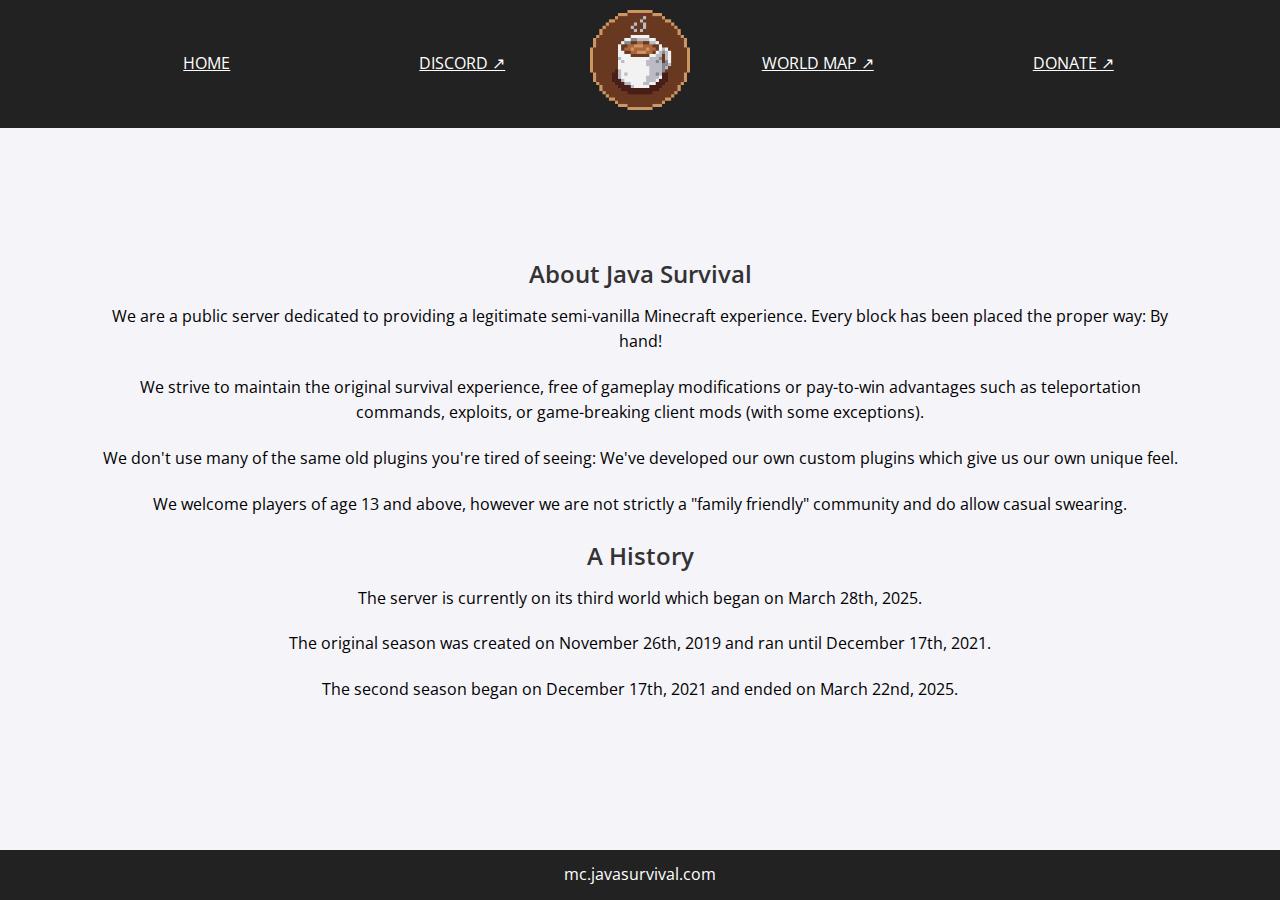
==== about/index.html @ 8af448c3 "Reformat 404.html (it looks pretty now) Add home rerouting move some files around to better fit conf" ====
<!DOCTYPE html>
<html lang="en">

<head>
    <meta charset="UTF-8">
    <meta name="viewport" content="width=device-width, initial-scale=1.0 url=about/">
    <title>Java Survival: About</title>
    <link rel="icon" type="image/x-icon" href="/img/j2/favicon.ico">
    <link href="https://fonts.googleapis.com/css2?family=Open+Sans:wght@400;600&display=swap" rel="stylesheet">
    <link rel="stylesheet" href="/css/style.css">
</head>

<body>

<header>
    <div class="container">
        <nav class="left-nav">
            <ul>
                <li><a href="/home">Home</a></li>
                <li><a href="https://discord.gg/bthyXut3KB" target="_blank">Discord &#8599;</a></li>
            </ul>
        </nav>
        <div class="logo" id="logo">
            <img src="/img/j2/jsicon.jpg" alt="Logo">
        </div>

        <nav class="right-nav">
            <ul>
                <li><a href="https://map.javasurvival.com" target="_blank">World Map &#8599;</a> <i
                        class="fas fa-external-link"></i></li>
                <li><a href="https://www.paypal.com/donate/?hosted_button_id=42HLPCHHT4DRW" target="_blank">Donate
                    &#8599;</a>
                </li>
            </ul>
        </nav>
    </div>
</header>

<main>
    <div class="container">
        <h2>About Java Survival</h2>

        <p>We are a public server dedicated to providing a legitimate semi-vanilla Minecraft experience. Every block has
            been placed the proper way: By hand!</p>
        <p>We strive to maintain the original survival experience, free of gameplay modifications or pay-to-win
            advantages such as teleportation commands, exploits, or game-breaking client mods (with some
            exceptions).</p>
        <p>We don't use many of the same old plugins you're tired of seeing: We've developed our own custom plugins
            which give us our own unique feel.</p>
        <p>We welcome players of age 13 and above, however we are not strictly a "family friendly" community and do
            allow casual swearing.</p>
        <!--        <img id="staff-logo" src="/img/j2/jsicon.jpg" alt="JavaSurvival Logo">-->

        <h2>A History</h2>
        <p>The server is currently on its third world which began on March 28th, 2025.</p>
        <p>The original season was created on November 26th, 2019 and ran until December 17th, 2021.</p>
        <p>The second season began on December 17th, 2021 and ended on March 22nd, 2025.</p>
    </div>
</main>

<footer>
    <div class="container">
        <p>mc.javasurvival.com</p>
    </div>
</footer>

<script src="/js/scripts.js"></script>

</body>
</html>
---- css/style.css ----
/* Reset some default styles */
body {
    font-family: 'Open Sans', sans-serif;
    line-height: 1.6;
    display: flex;
    flex-direction: column;
    min-height: 100vh;
    background-color: #222;
    overflow-x: hidden;
    box-sizing: border-box;
}

/* Ensure all elements use border-box sizing */
*, *::before, *::after {
    box-sizing: inherit;
}

body, h1, h2, p, ul, li {
    margin: 0;
    padding: 0;
    list-style: none;
    text-decoration: none;
    font-family: 'Open Sans', sans-serif;
}

/* Container for fixed-width centered content */
.container {
    width: 90%;
    max-width: 1200px;
    margin: auto;
    padding: 0 15px;
}

/* Header styling */
header {
    background: #222;
    color: #fff;
    padding: 10px 0;
}

header .container {
    display: flex;
    justify-content: space-between;
    align-items: center;
}

header nav {
    flex: 1;
}

header ul {
    display: flex;
    justify-content: space-between;
    align-items: center;
    width: 100%;
}

header ul li {
    flex: 1;
    text-align: center;
}

header ul li a {
    color: #fff;
    text-transform: uppercase;
    font-size: 16px;
    transition: color 0.3s;
}

header ul li a:hover {
    color: #ffa500;
}

header .logo {
    flex: 0 0 auto;
    text-align: center;
}

header .logo img {
    height: 100px;
    width: auto;
    border-radius: 5px;
}

main {
    flex: 1;
    display: flex;
    flex-direction: column;
    justify-content: center;
    align-items: center;
    text-align: center;
    background: #f4f4f9;
    padding: 20px;
}

main h2 {
    margin-bottom: 10px;
    font-weight: 600;
    color: #333;
    text-align: center;
}

main p {
    margin-bottom: 20px;
    text-align: center;
    margin-left: auto;
    margin-right: auto;
}

/* Adjustments for different screen sizes */
@media (max-width: 768px) {
    main {
        padding: 15px;
    }
}

@media (max-width: 480px) {
    main {
        padding: 10px;
    }
}


#staff-logo {
    margin-top: 20px;
    height: 80px;
    width: auto;
    border-radius: 5px;
}

/* Footer styling */
footer {
    background: #222;
    color: #fff;
    text-align: center;
    padding: 10px 0;
    margin-top: auto;
    display: flex;
    justify-content: center;
    align-items: center;
    height: 50px;
}

/* Responsive styles */
@media (max-width: 768px) {
    header .container {
        flex-direction: column;
        align-items: center;
    }

    header ul {
        flex-direction: column;
        align-items: center;
    }

    header ul li {
        margin: 10px 0;
        flex: none;
        width: auto;
    }

    header .logo img {
        height: 80px;
    }
}

@media (max-width: 480px) {
    .container {
        width: 100%;
        padding: 0 5px;
    }
}

.slideshow-container {
    position: relative;
    width: 100%;
    max-width: 100%;
    margin: 0 auto;
    overflow: hidden;
}

.slide {
    display: none;
}

.slide-img {
    width: 100%;
    height: 100%;
    object-fit: cover; /* Ensures image fits in the container */
}

.slide-content {
    position: relative;
}

.submitted-by {
    position: absolute;
    bottom: 10px;
    left: 10px;
    color: #fff;
    background-color: rgba(0, 0, 0, 0.5);
    padding: 5px 10px;
    font-size: 14px;
}

/* Navigation arrows */
.prev, .next {
    cursor: pointer;
    position: absolute;
    top: 50%;
    transform: translateY(-50%);
    width: auto;
    padding: 16px;
    color: white;
    font-weight: bold;
    font-size: 30px;
    transition: 0.6s ease;
    z-index: 2;
}

.prev {
    left: 0;
}

.next {
    right: 0;
}

.prev:hover, .next:hover {
    background-color: rgba(0, 0, 0, 0.8);
}

/* Heart animation */
@keyframes heart-pulse {
    0% {
        transform: scale(1);
        opacity: 1;
    }
    50% {
        transform: scale(1.3);
        opacity: 0.8;
    }
    100% {
        transform: scale(1);
        opacity: 0;
    }
}

.heart {
    position: fixed;
    z-index: 1000;
    font-size: 48px;
    color: #fd84fc;
    animation: heart-pulse 2s ease-out;
}
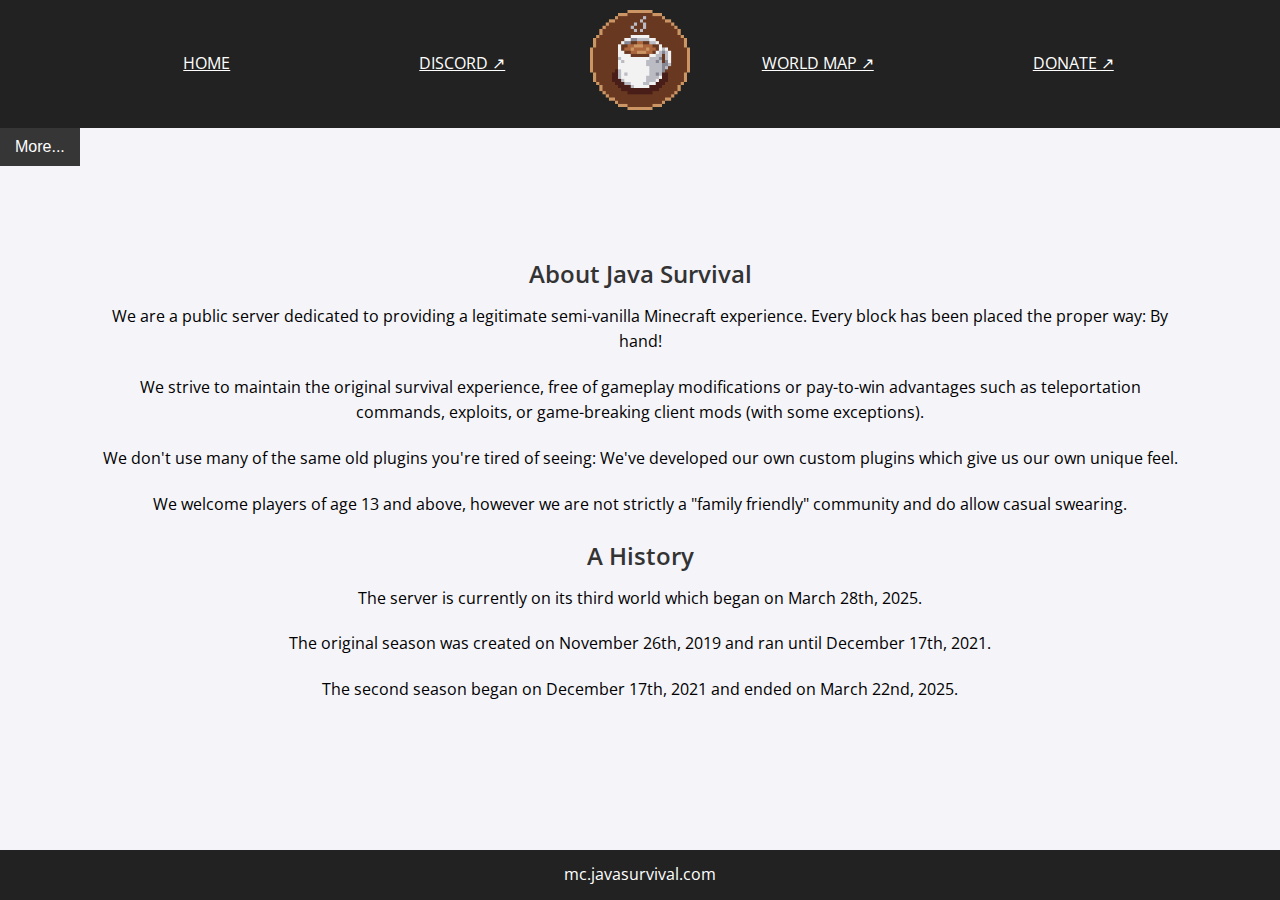
==== commit 5efd0120: "Reformat CSS (Again x4!) Add a dropdown menu for extra links (all links go from header to here on mo" ====
--- a/about/index.html
+++ b/about/index.html
@@ -34,6 +34,20 @@
             </ul>
         </nav>
     </div>
+
+    <div class="dropdown">
+        <button class="dropbtn">More...</button>
+        <div class="dropdown-content">
+            <div class="left-right-nav">
+                <a href="/home">Home</a>
+                <a href="https://discord.gg/bthyXut3KB" target="_blank">Discord &#8599;</a>
+                <a href="https://map.javasurvival.com" target="_blank">World Map &#8599;</a>
+                <a href="https://www.paypal.com/donate/?hosted_button_id=42HLPCHHT4DRW" target="_blank">Donate
+                    &#8599;</a>
+            </div>
+            <a href="https://forums.javasurvival.com/" target="_blank">Forums &#8599;</a>
+        </div>
+    </div>
 </header>
 
 <main>
--- a/css/style.css
+++ b/css/style.css
@@ -7,6 +7,8 @@
     min-height: 100vh;
     background-color: #222;
     overflow-x: hidden;
+    margin: 0;
+    padding: 0;
     box-sizing: border-box;
 }
 
@@ -15,12 +17,12 @@
     box-sizing: inherit;
 }
 
+/* Universal reset for common elements */
 body, h1, h2, p, ul, li {
     margin: 0;
     padding: 0;
     list-style: none;
     text-decoration: none;
-    font-family: 'Open Sans', sans-serif;
 }
 
 /* Container for fixed-width centered content */
@@ -36,6 +38,8 @@
     background: #222;
     color: #fff;
     padding: 10px 0;
+    position: relative;
+    z-index: 1000;
 }
 
 header .container {
@@ -48,6 +52,7 @@
     flex: 1;
 }
 
+/* Header menu items */
 header ul {
     display: flex;
     justify-content: space-between;
@@ -82,6 +87,7 @@
     border-radius: 5px;
 }
 
+/* Main content styling */
 main {
     flex: 1;
     display: flex;
@@ -97,30 +103,121 @@
     margin-bottom: 10px;
     font-weight: 600;
     color: #333;
-    text-align: center;
 }
 
 main p {
-    margin-bottom: 20px;
-    text-align: center;
-    margin-left: auto;
-    margin-right: auto;
-}
-
-/* Adjustments for different screen sizes */
+    margin: 0 auto 20px;
+    text-align: center;
+}
+
+/* Dropdown container */
+.dropdown {
+    position: absolute;
+    top: 100%;
+    left: 0;
+    z-index: 1000;
+}
+
+/* Dropdown button */
+.dropbtn {
+    background-color: #222;
+    color: white;
+    opacity: 90%;
+    padding: 10px 15px;
+    border: none;
+    cursor: pointer;
+    font-size: 16px;
+    transition: 0.3s;
+}
+
+.dropbtn:hover {
+    opacity: 100%;
+}
+
+/* Dropdown content */
+.dropdown-content {
+    display: none;
+    position: absolute;
+    top: 0;
+    left: 100%;
+    background-color: #222;
+    min-width: 160px;
+    box-shadow: 0px 8px 16px rgba(0, 0, 0, 0.2);
+    z-index: 999;
+    transition: 0.3s;
+}
+
+/* Dropdown links */
+.dropdown-content a {
+    color: white;
+    padding: 10px 15px;
+    text-decoration: none;
+    display: block;
+    text-align: center;
+    font-size: 16px;
+    transition: 0.3s;
+}
+
+/* Hover effect for links */
+.dropdown-content a:hover {
+    background-color: #ffa500;
+    transition: 0.3s;
+}
+
+.dropdown:hover .dropdown-content {
+    display: block;
+}
+
+.dropdown:hover .dropbtn {
+    opacity: 100%;
+}
+
+/* Adjustments for bigger screen sizes */
+@media (min-width: 769px) {
+    .left-right-nav {
+        display: none;
+    }
+}
+
+/* Adjustments for smaller screen sizes */
 @media (max-width: 768px) {
     main {
-        padding: 15px;
-    }
-}
-
-@media (max-width: 480px) {
-    main {
         padding: 10px;
     }
-}
-
-
+
+    .container {
+        width: 100%;
+        padding: 0 5px;
+    }
+
+    header .container {
+        flex-direction: column;
+        align-items: center;
+    }
+
+    header ul {
+        flex-direction: column;
+        align-items: center;
+    }
+
+    header ul li {
+        margin: 10px 0;
+        flex: none;
+        width: auto;
+    }
+
+    header .logo img {
+        height: 80px;
+    }
+
+    /* Hide left and right navigation on smaller screens */
+    .left-nav, .right-nav {
+        display: none;
+    }
+}
+
+
+/* Staff logo styling */
 #staff-logo {
     margin-top: 20px;
     height: 80px;
@@ -141,36 +238,7 @@
     height: 50px;
 }
 
-/* Responsive styles */
-@media (max-width: 768px) {
-    header .container {
-        flex-direction: column;
-        align-items: center;
-    }
-
-    header ul {
-        flex-direction: column;
-        align-items: center;
-    }
-
-    header ul li {
-        margin: 10px 0;
-        flex: none;
-        width: auto;
-    }
-
-    header .logo img {
-        height: 80px;
-    }
-}
-
-@media (max-width: 480px) {
-    .container {
-        width: 100%;
-        padding: 0 5px;
-    }
-}
-
+/* Slideshow container */
 .slideshow-container {
     position: relative;
     width: 100%;
@@ -186,7 +254,7 @@
 .slide-img {
     width: 100%;
     height: 100%;
-    object-fit: cover; /* Ensures image fits in the container */
+    object-fit: cover;
 }
 
 .slide-content {
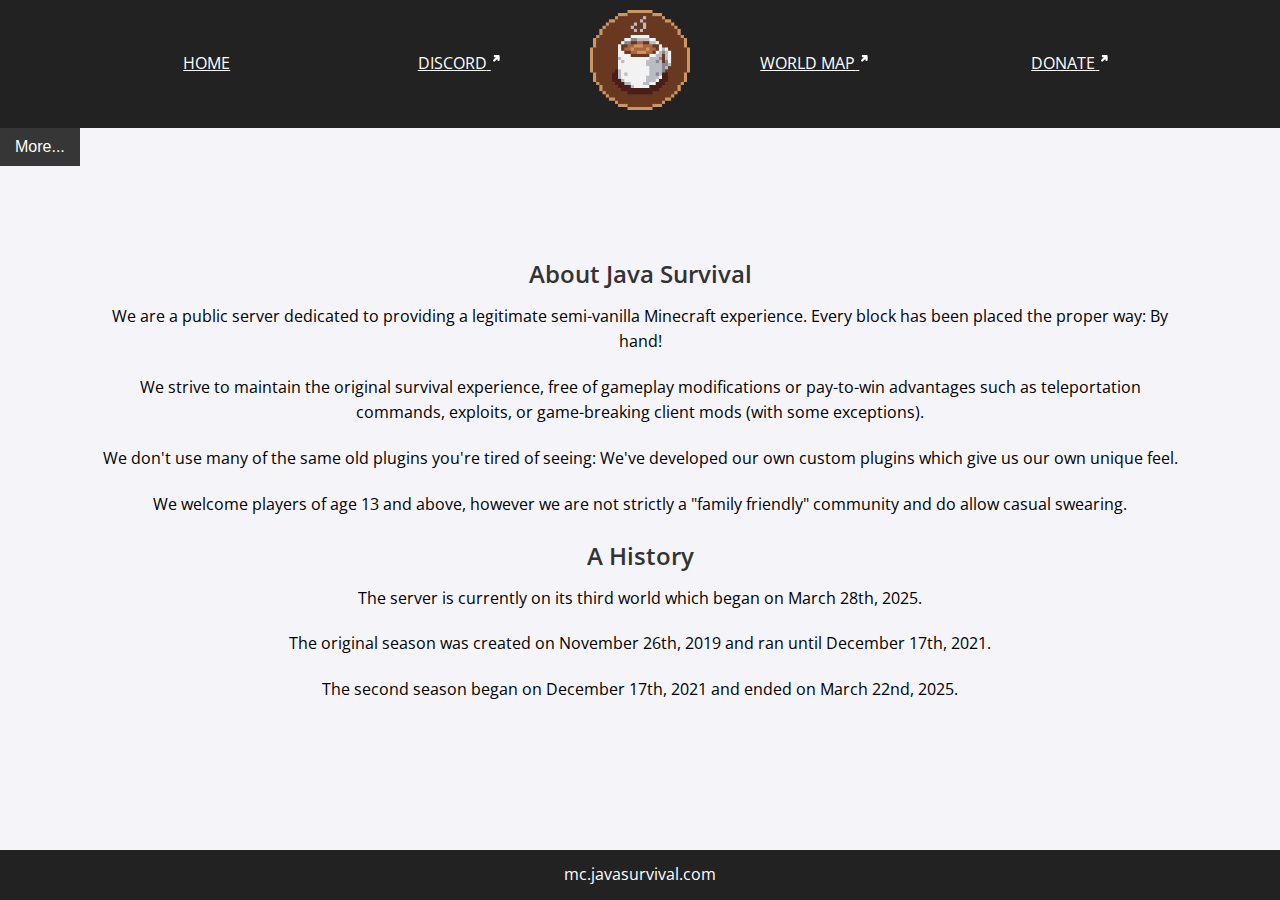
==== commit 1af81d8d: "Use SVG for new tab arrows. SVG's I added include newTabArrow and downloadArrow (for future use!)" ====
--- a/about/index.html
+++ b/about/index.html
@@ -11,13 +11,13 @@
 </head>
 
 <body>
-
 <header>
     <div class="container">
         <nav class="left-nav">
             <ul>
                 <li><a href="/home">Home</a></li>
-                <li><a href="https://discord.gg/bthyXut3KB" target="_blank">Discord &#8599;</a></li>
+                <li><a href="https://discord.gg/bthyXut3KB" target="_blank">Discord<span class="newTabArrow"></span></a>
+                </li>
             </ul>
         </nav>
         <div class="logo" id="logo">
@@ -26,10 +26,11 @@
 
         <nav class="right-nav">
             <ul>
-                <li><a href="https://map.javasurvival.com" target="_blank">World Map &#8599;</a> <i
+                <li><a href="https://map.javasurvival.com" target="_blank">World Map<span
+                        class="newTabArrow"></span></a> <i
                         class="fas fa-external-link"></i></li>
-                <li><a href="https://www.paypal.com/donate/?hosted_button_id=42HLPCHHT4DRW" target="_blank">Donate
-                    &#8599;</a>
+                <li><a href="https://www.paypal.com/donate/?hosted_button_id=42HLPCHHT4DRW" target="_blank">Donate<span
+                        class="newTabArrow"></span></a>
                 </li>
             </ul>
         </nav>
@@ -40,12 +41,12 @@
         <div class="dropdown-content">
             <div class="left-right-nav">
                 <a href="/home">Home</a>
-                <a href="https://discord.gg/bthyXut3KB" target="_blank">Discord &#8599;</a>
-                <a href="https://map.javasurvival.com" target="_blank">World Map &#8599;</a>
-                <a href="https://www.paypal.com/donate/?hosted_button_id=42HLPCHHT4DRW" target="_blank">Donate
-                    &#8599;</a>
+                <a href="https://discord.gg/bthyXut3KB" target="_blank">Discord<span class="newTabArrow"></span></a>
+                <a href="https://map.javasurvival.com" target="_blank">World Map<span class="newTabArrow"></span></a>
+                <a href="https://www.paypal.com/donate/?hosted_button_id=42HLPCHHT4DRW" target="_blank">Donate<span
+                        class="newTabArrow"></span></a>
             </div>
-            <a href="https://forums.javasurvival.com/" target="_blank">Forums &#8599;</a>
+            <a href="https://forums.javasurvival.com/" target="_blank">Forums<span class="newTabArrow"></span></a>
         </div>
     </div>
 </header>
--- a/css/style.css
+++ b/css/style.css
@@ -68,6 +68,7 @@
 header ul li a {
     color: #fff;
     text-transform: uppercase;
+    text-decoration: underline;
     font-size: 16px;
     transition: color 0.3s;
 }
@@ -138,6 +139,8 @@
 .dropdown-content {
     display: none;
     position: absolute;
+    text-transform: uppercase;
+    text-decoration: underline;
     top: 0;
     left: 100%;
     background-color: #222;
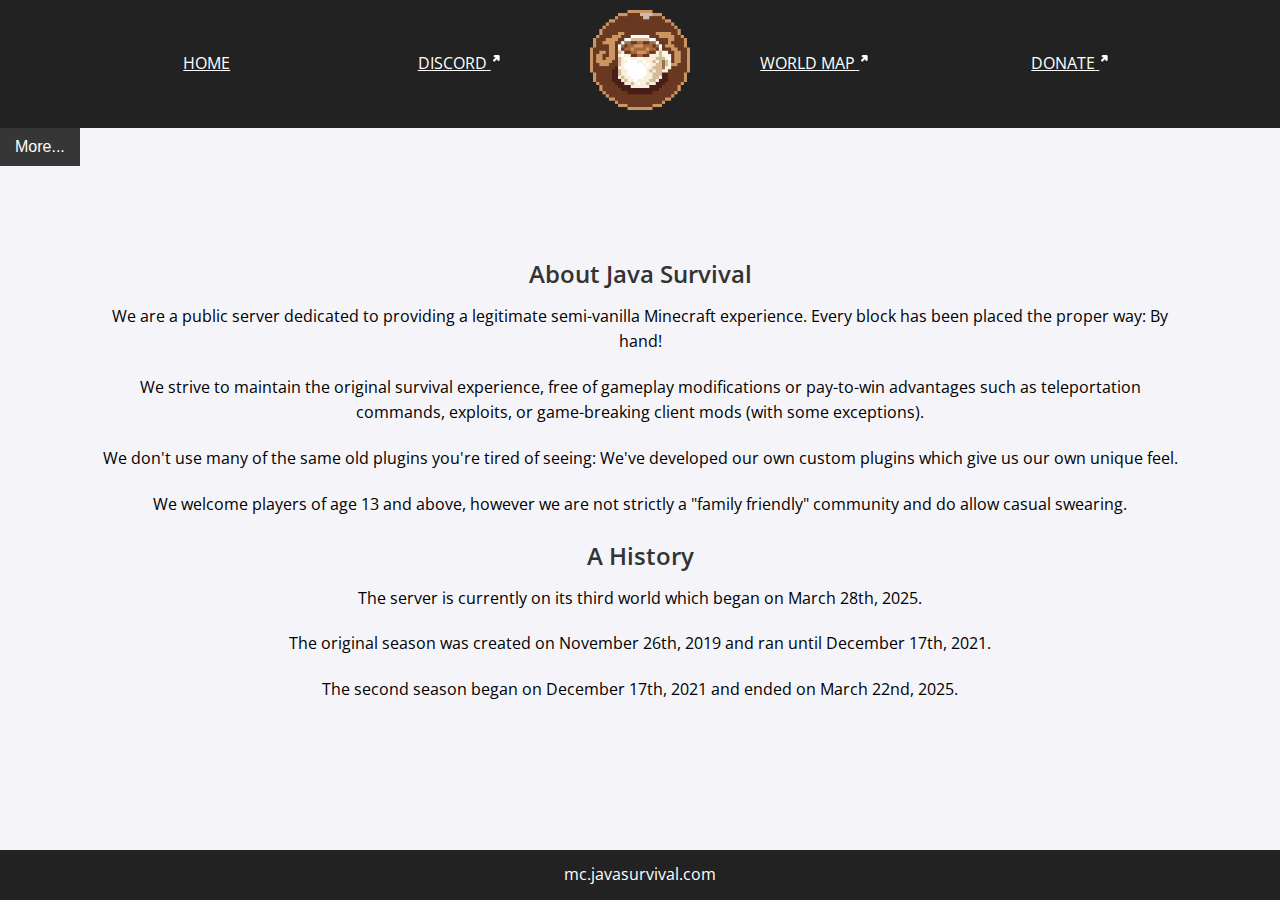
==== commit b6ba3237: "Rename header classes to make more sense" ====
--- a/about/index.html
+++ b/about/index.html
@@ -1,55 +1,19 @@
 <!DOCTYPE html>
+
 <html lang="en">
 
 <head>
     <meta charset="UTF-8">
     <meta name="viewport" content="width=device-width, initial-scale=1.0 url=about/">
     <title>Java Survival: About</title>
-    <link rel="icon" type="image/x-icon" href="/img/j2/favicon.ico">
+    <link rel="icon" type="image/x-icon" href="/img/j3/favicon.ico">
     <link href="https://fonts.googleapis.com/css2?family=Open+Sans:wght@400;600&display=swap" rel="stylesheet">
     <link rel="stylesheet" href="/css/style.css">
 </head>
 
 <body>
-<header>
-    <div class="container">
-        <nav class="left-nav">
-            <ul>
-                <li><a href="/home">Home</a></li>
-                <li><a href="https://discord.gg/bthyXut3KB" target="_blank">Discord<span class="newTabArrow"></span></a>
-                </li>
-            </ul>
-        </nav>
-        <div class="logo" id="logo">
-            <img src="/img/j2/jsicon.jpg" alt="Logo">
-        </div>
 
-        <nav class="right-nav">
-            <ul>
-                <li><a href="https://map.javasurvival.com" target="_blank">World Map<span
-                        class="newTabArrow"></span></a> <i
-                        class="fas fa-external-link"></i></li>
-                <li><a href="https://www.paypal.com/donate/?hosted_button_id=42HLPCHHT4DRW" target="_blank">Donate<span
-                        class="newTabArrow"></span></a>
-                </li>
-            </ul>
-        </nav>
-    </div>
-
-    <div class="dropdown">
-        <button class="dropbtn">More...</button>
-        <div class="dropdown-content">
-            <div class="left-right-nav">
-                <a href="/home">Home</a>
-                <a href="https://discord.gg/bthyXut3KB" target="_blank">Discord<span class="newTabArrow"></span></a>
-                <a href="https://map.javasurvival.com" target="_blank">World Map<span class="newTabArrow"></span></a>
-                <a href="https://www.paypal.com/donate/?hosted_button_id=42HLPCHHT4DRW" target="_blank">Donate<span
-                        class="newTabArrow"></span></a>
-            </div>
-            <a href="https://forums.javasurvival.com/" target="_blank">Forums<span class="newTabArrow"></span></a>
-        </div>
-    </div>
-</header>
+<span class="homePageHeader"></span>
 
 <main>
     <div class="container">
@@ -64,22 +28,20 @@
             which give us our own unique feel.</p>
         <p>We welcome players of age 13 and above, however we are not strictly a "family friendly" community and do
             allow casual swearing.</p>
-        <!--        <img id="staff-logo" src="/img/j2/jsicon.jpg" alt="JavaSurvival Logo">-->
+
 
         <h2>A History</h2>
+
         <p>The server is currently on its third world which began on March 28th, 2025.</p>
         <p>The original season was created on November 26th, 2019 and ran until December 17th, 2021.</p>
         <p>The second season began on December 17th, 2021 and ended on March 22nd, 2025.</p>
     </div>
 </main>
 
-<footer>
-    <div class="container">
-        <p>mc.javasurvival.com</p>
-    </div>
-</footer>
+<span class="footer"></span>
 
 <script src="/js/scripts.js"></script>
 
 </body>
+
 </html>
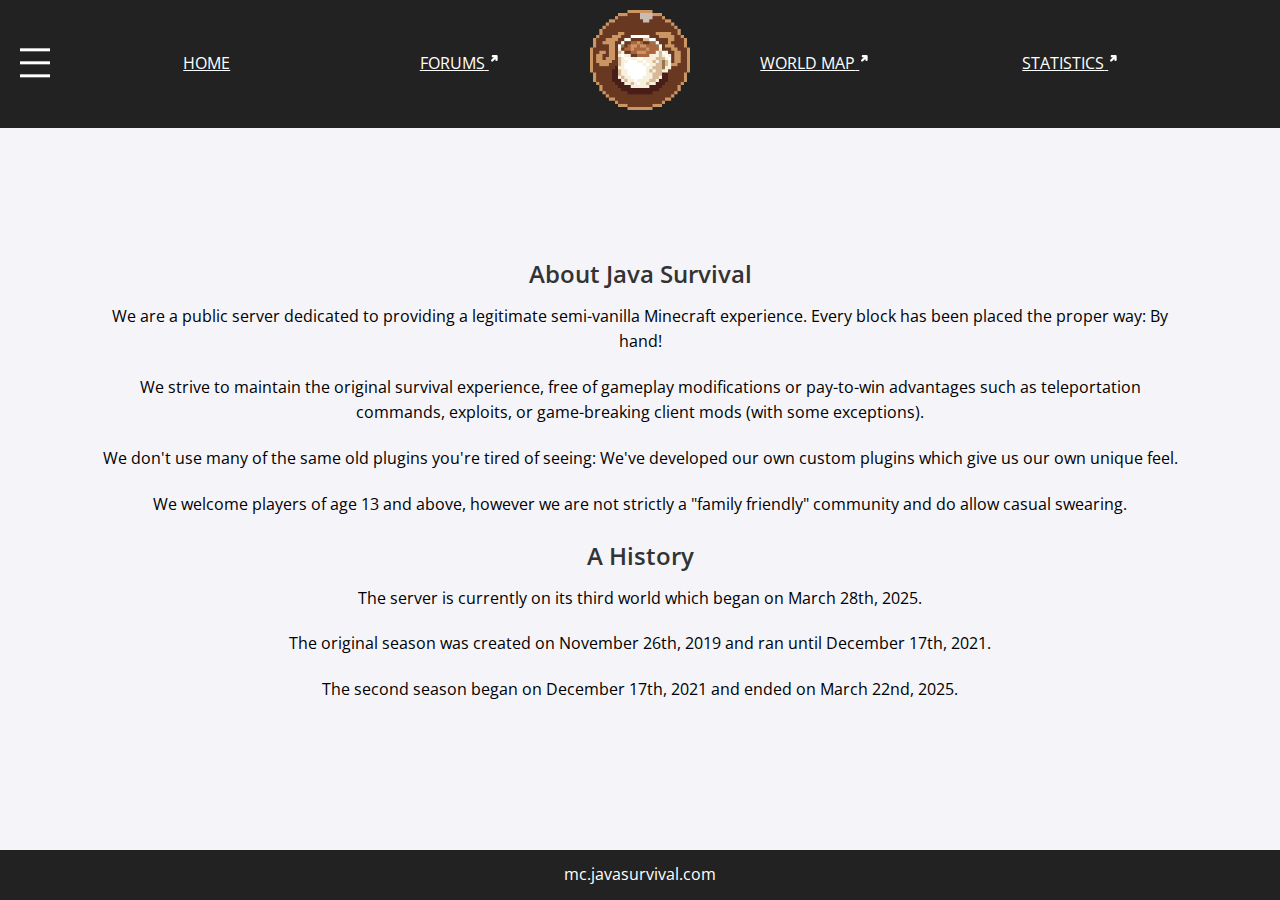
==== commit 26dc3371: "Replace 'More...' button with a Hamburger menu, beautify html." ====
--- a/about/index.html
+++ b/about/index.html
@@ -1,47 +1,29 @@
 <!DOCTYPE html>
-
 <html lang="en">
-
-<head>
+  <head>
     <meta charset="UTF-8">
-    <meta name="viewport" content="width=device-width, initial-scale=1.0 url=about/">
+    <meta name="viewport" content="width=device-width, initial-scale=1.0, url=about/">
     <title>Java Survival: About</title>
     <link rel="icon" type="image/x-icon" href="/img/j3/favicon.ico">
     <link href="https://fonts.googleapis.com/css2?family=Open+Sans:wght@400;600&display=swap" rel="stylesheet">
     <link rel="stylesheet" href="/css/style.css">
-</head>
-
-<body>
-
-<span class="homePageHeader"></span>
-
-<main>
-    <div class="container">
+  </head>
+  <body>
+    <span class="homePageHeader"></span>
+    <main>
+      <div class="container">
         <h2>About Java Survival</h2>
-
-        <p>We are a public server dedicated to providing a legitimate semi-vanilla Minecraft experience. Every block has
-            been placed the proper way: By hand!</p>
-        <p>We strive to maintain the original survival experience, free of gameplay modifications or pay-to-win
-            advantages such as teleportation commands, exploits, or game-breaking client mods (with some
-            exceptions).</p>
-        <p>We don't use many of the same old plugins you're tired of seeing: We've developed our own custom plugins
-            which give us our own unique feel.</p>
-        <p>We welcome players of age 13 and above, however we are not strictly a "family friendly" community and do
-            allow casual swearing.</p>
-
-
+        <p>We are a public server dedicated to providing a legitimate semi-vanilla Minecraft experience. Every block has been placed the proper way: By hand!</p>
+        <p>We strive to maintain the original survival experience, free of gameplay modifications or pay-to-win advantages such as teleportation commands, exploits, or game-breaking client mods (with some exceptions).</p>
+        <p>We don't use many of the same old plugins you're tired of seeing: We've developed our own custom plugins which give us our own unique feel.</p>
+        <p>We welcome players of age 13 and above, however we are not strictly a "family friendly" community and do allow casual swearing.</p>
         <h2>A History</h2>
-
         <p>The server is currently on its third world which began on March 28th, 2025.</p>
         <p>The original season was created on November 26th, 2019 and ran until December 17th, 2021.</p>
         <p>The second season began on December 17th, 2021 and ended on March 22nd, 2025.</p>
-    </div>
-</main>
-
-<span class="footer"></span>
-
-<script src="/js/scripts.js"></script>
-
-</body>
-
-</html>
+      </div>
+    </main>
+    <span class="footer"></span>
+    <script src="/js/scripts.js"></script>
+  </body>
+</html>--- a/css/style.css
+++ b/css/style.css
@@ -1,326 +1,334 @@
 /* Reset some default styles */
 body {
-    font-family: 'Open Sans', sans-serif;
-    line-height: 1.6;
+	font-family: 'Open Sans', sans-serif;
+	line-height: 1.6;
+	display: flex;
+	flex-direction: column;
+	min-height: 100vh;
+	background-color: #222;
+	overflow-x: hidden;
+	margin: 0;
+	padding: 0;
+	box-sizing: border-box;
+}
+
+/* Ensure all elements use border-box sizing */
+*,
+*::before,
+*::after {
+	box-sizing: inherit;
+}
+
+/* Universal reset for common elements */
+body,
+h1,
+h2,
+p,
+ul,
+li {
+	margin: 0;
+	padding: 0;
+	list-style: none;
+	text-decoration: none;
+}
+
+/* Container for fixed-width centered content */
+.container {
+	width: 90%;
+	max-width: 1200px;
+	margin: auto;
+	padding: 0 15px;
+}
+
+/* Header styling */
+header {
+	background: #222;
+	color: #fff;
+	padding: 10px 0;
+	position: relative;
+	z-index: 1000;
+}
+
+header .container {
+	display: flex;
+	justify-content: space-between;
+	align-items: center;
+}
+
+header nav {
+	flex: 1;
+}
+
+/* Header menu items */
+header ul {
+	display: flex;
+	justify-content: space-between;
+	align-items: center;
+	width: 100%;
+}
+
+header ul li {
+	flex: 1;
+	text-align: center;
+}
+
+header ul li a {
+	color: #fff;
+	text-transform: uppercase;
+	text-decoration: underline;
+	font-size: 16px;
+	transition: 0.3s;
+}
+
+header ul li a:hover {
+	color: #ffa500;
+}
+
+header .logo {
+	flex: 0 0 auto;
+	text-align: center;
+}
+
+header .logo img {
+	height: 100px;
+	width: auto;
+	border-radius: 5px;
+}
+
+/* Main content styling */
+main {
+	flex: 1;
+	display: flex;
+	flex-direction: column;
+	justify-content: center;
+	align-items: center;
+	text-align: center;
+	background: #f4f4f9;
+	padding: 20px;
+}
+
+main h2 {
+	margin-bottom: 10px;
+	font-weight: 600;
+	color: #333;
+}
+
+main p {
+	margin: 0 auto 20px;
+	text-align: center;
+}
+
+/* Hamburger menu styling */
+.hamburger-menu {
+    position: absolute;
+    top: 50%;
+    left: 10px;
+    transform: translateY(-52%);
     display: flex;
     flex-direction: column;
-    min-height: 100vh;
-    background-color: #222;
-    overflow-x: hidden;
-    margin: 0;
-    padding: 0;
-    box-sizing: border-box;
-}
-
-/* Ensure all elements use border-box sizing */
-*, *::before, *::after {
-    box-sizing: inherit;
-}
-
-/* Universal reset for common elements */
-body, h1, h2, p, ul, li {
-    margin: 0;
-    padding: 0;
-    list-style: none;
-    text-decoration: none;
-}
-
-/* Container for fixed-width centered content */
-.container {
-    width: 90%;
-    max-width: 1200px;
-    margin: auto;
-    padding: 0 15px;
-}
-
-/* Header styling */
-header {
-    background: #222;
-    color: #fff;
-    padding: 10px 0;
-    position: relative;
-    z-index: 1000;
-}
-
-header .container {
-    display: flex;
-    justify-content: space-between;
-    align-items: center;
-}
-
-header nav {
-    flex: 1;
-}
-
-/* Header menu items */
-header ul {
-    display: flex;
-    justify-content: space-between;
-    align-items: center;
-    width: 100%;
-}
-
-header ul li {
-    flex: 1;
-    text-align: center;
-}
-
-header ul li a {
-    color: #fff;
-    text-transform: uppercase;
-    text-decoration: underline;
-    font-size: 16px;
-    transition: color 0.3s;
-}
-
-header ul li a:hover {
-    color: #ffa500;
-}
-
-header .logo {
-    flex: 0 0 auto;
-    text-align: center;
-}
-
-header .logo img {
-    height: 100px;
-    width: auto;
-    border-radius: 5px;
-}
-
-/* Main content styling */
-main {
-    flex: 1;
-    display: flex;
-    flex-direction: column;
-    justify-content: center;
-    align-items: center;
-    text-align: center;
-    background: #f4f4f9;
-    padding: 20px;
-}
-
-main h2 {
-    margin-bottom: 10px;
-    font-weight: 600;
-    color: #333;
-}
-
-main p {
-    margin: 0 auto 20px;
-    text-align: center;
+    cursor: pointer;
+    padding: 10px;
+    background-color: transparent;
+    border: none;
+    z-index: 1100;
+}
+
+/* Hamburger lines */
+.hamburger-menu div {
+    width: 30px;
+    height: 3px;
+    background-color: white;
+    margin: 5px 0;
+	transition: 0.3s;
+}
+
+.hamburger-menu:hover div {
+    background-color: #ffa500;
+}
+
+.hamburger-menu.active div {
+    background-color: #ffa500;
 }
 
 /* Dropdown container */
 .dropdown {
+    display: block;
     position: absolute;
-    top: 100%;
-    left: 0;
-    z-index: 1000;
-}
-
-/* Dropdown button */
-.dropbtn {
+    width: 200px;
     background-color: #222;
-    color: white;
-    opacity: 90%;
-    padding: 10px 15px;
-    border: none;
-    cursor: pointer;
-    font-size: 16px;
-    transition: 0.3s;
-}
-
-.dropbtn:hover {
-    opacity: 100%;
-}
-
-/* Dropdown content */
-.dropdown-content {
-    display: none;
-    position: absolute;
-    text-transform: uppercase;
-    text-decoration: underline;
-    top: 0;
-    left: 100%;
-    background-color: #222;
-    min-width: 160px;
-    box-shadow: 0px 8px 16px rgba(0, 0, 0, 0.2);
-    z-index: 999;
-    transition: 0.3s;
 }
 
 /* Dropdown links */
 .dropdown-content a {
     color: white;
     padding: 10px 15px;
-    text-decoration: none;
-    display: block;
+    text-decoration: underline;
+    display: none;
     text-align: center;
     font-size: 16px;
-    transition: 0.3s;
-}
-
-/* Hover effect for links */
+}
+
 .dropdown-content a:hover {
     background-color: #ffa500;
-    transition: 0.3s;
-}
-
-.dropdown:hover .dropdown-content {
+}
+
+/* Show dropdown links when active */
+.dropdown.active .dropdown-content a {
     display: block;
 }
 
-.dropdown:hover .dropbtn {
-    opacity: 100%;
-}
 
 /* Adjustments for bigger screen sizes */
 @media (min-width: 769px) {
-    .left-right-nav {
-        display: none;
-    }
+	.left-right-nav {
+		display: none;
+	}
 }
 
 /* Adjustments for smaller screen sizes */
 @media (max-width: 768px) {
-    main {
-        padding: 10px;
-    }
-
-    .container {
-        width: 100%;
-        padding: 0 5px;
-    }
-
-    header .container {
-        flex-direction: column;
-        align-items: center;
-    }
-
-    header ul {
-        flex-direction: column;
-        align-items: center;
-    }
-
-    header ul li {
-        margin: 10px 0;
-        flex: none;
-        width: auto;
-    }
-
-    header .logo img {
-        height: 80px;
-    }
-
-    /* Hide left and right navigation on smaller screens */
-    .left-nav, .right-nav {
-        display: none;
-    }
+	main {
+		padding: 10px;
+	}
+
+	.container {
+		width: 100%;
+		padding: 0 5px;
+	}
+
+	header .container {
+		flex-direction: column;
+		align-items: center;
+	}
+
+	header ul {
+		flex-direction: column;
+		align-items: center;
+	}
+
+	header ul li {
+		margin: 10px 0;
+		flex: none;
+		width: auto;
+	}
+
+	header .logo img {
+		height: 80px;
+	}
+
+	/* Hide left and right navigation on smaller screens */
+	.left-nav,
+	.right-nav {
+		display: none;
+	}
 }
 
 
 /* Staff logo styling */
 #staff-logo {
-    margin-top: 20px;
-    height: 80px;
-    width: auto;
-    border-radius: 5px;
+	margin-top: 20px;
+	height: 80px;
+	width: auto;
+	border-radius: 5px;
 }
 
 /* Footer styling */
 footer {
-    background: #222;
-    color: #fff;
-    text-align: center;
-    padding: 10px 0;
-    margin-top: auto;
-    display: flex;
-    justify-content: center;
-    align-items: center;
-    height: 50px;
+	background: #222;
+	color: #fff;
+	text-align: center;
+	padding: 10px 0;
+	margin-top: auto;
+	display: flex;
+	justify-content: center;
+	align-items: center;
+	height: 50px;
 }
 
 /* Slideshow container */
 .slideshow-container {
-    position: relative;
-    width: 100%;
-    max-width: 100%;
-    margin: 0 auto;
-    overflow: hidden;
+	position: relative;
+	width: 100%;
+	max-width: 100%;
+	margin: 0 auto;
+	overflow: hidden;
 }
 
 .slide {
-    display: none;
+	display: none;
 }
 
 .slide-img {
-    width: 100%;
-    height: 100%;
-    object-fit: cover;
+	width: 100%;
+	height: 100%;
+	object-fit: cover;
 }
 
 .slide-content {
-    position: relative;
+	position: relative;
 }
 
 .submitted-by {
-    position: absolute;
-    bottom: 10px;
-    left: 10px;
-    color: #fff;
-    background-color: rgba(0, 0, 0, 0.5);
-    padding: 5px 10px;
-    font-size: 14px;
+	position: absolute;
+	bottom: 10px;
+	left: 10px;
+	color: #fff;
+	background-color: rgba(0, 0, 0, 0.5);
+	padding: 5px 10px;
+	font-size: 14px;
 }
 
 /* Navigation arrows */
-.prev, .next {
-    cursor: pointer;
-    position: absolute;
-    top: 50%;
-    transform: translateY(-50%);
-    width: auto;
-    padding: 16px;
-    color: white;
-    font-weight: bold;
-    font-size: 30px;
-    transition: 0.6s ease;
-    z-index: 2;
+.prev,
+.next {
+	cursor: pointer;
+	position: absolute;
+	top: 50%;
+	transform: translateY(-50%);
+	width: auto;
+	padding: 16px;
+	color: white;
+	font-weight: bold;
+	font-size: 30px;
+	transition: 0.6s ease;
+	z-index: 2;
 }
 
 .prev {
-    left: 0;
+	left: 0;
 }
 
 .next {
-    right: 0;
-}
-
-.prev:hover, .next:hover {
-    background-color: rgba(0, 0, 0, 0.8);
+	right: 0;
+}
+
+.prev:hover,
+.next:hover {
+	background-color: rgba(0, 0, 0, 0.8);
 }
 
 /* Heart animation */
 @keyframes heart-pulse {
-    0% {
-        transform: scale(1);
-        opacity: 1;
-    }
-    50% {
-        transform: scale(1.3);
-        opacity: 0.8;
-    }
-    100% {
-        transform: scale(1);
-        opacity: 0;
-    }
+	0% {
+		transform: scale(1);
+		opacity: 1;
+	}
+
+	50% {
+		transform: scale(1.3);
+		opacity: 0.8;
+	}
+
+	100% {
+		transform: scale(1);
+		opacity: 0;
+	}
 }
 
 .heart {
-    position: fixed;
-    z-index: 1000;
-    font-size: 48px;
-    color: #fd84fc;
-    animation: heart-pulse 2s ease-out;
-}
+	position: fixed;
+	z-index: 1000;
+	font-size: 48px;
+	color: #fd84fc;
+	animation: heart-pulse 2s ease-out;
+}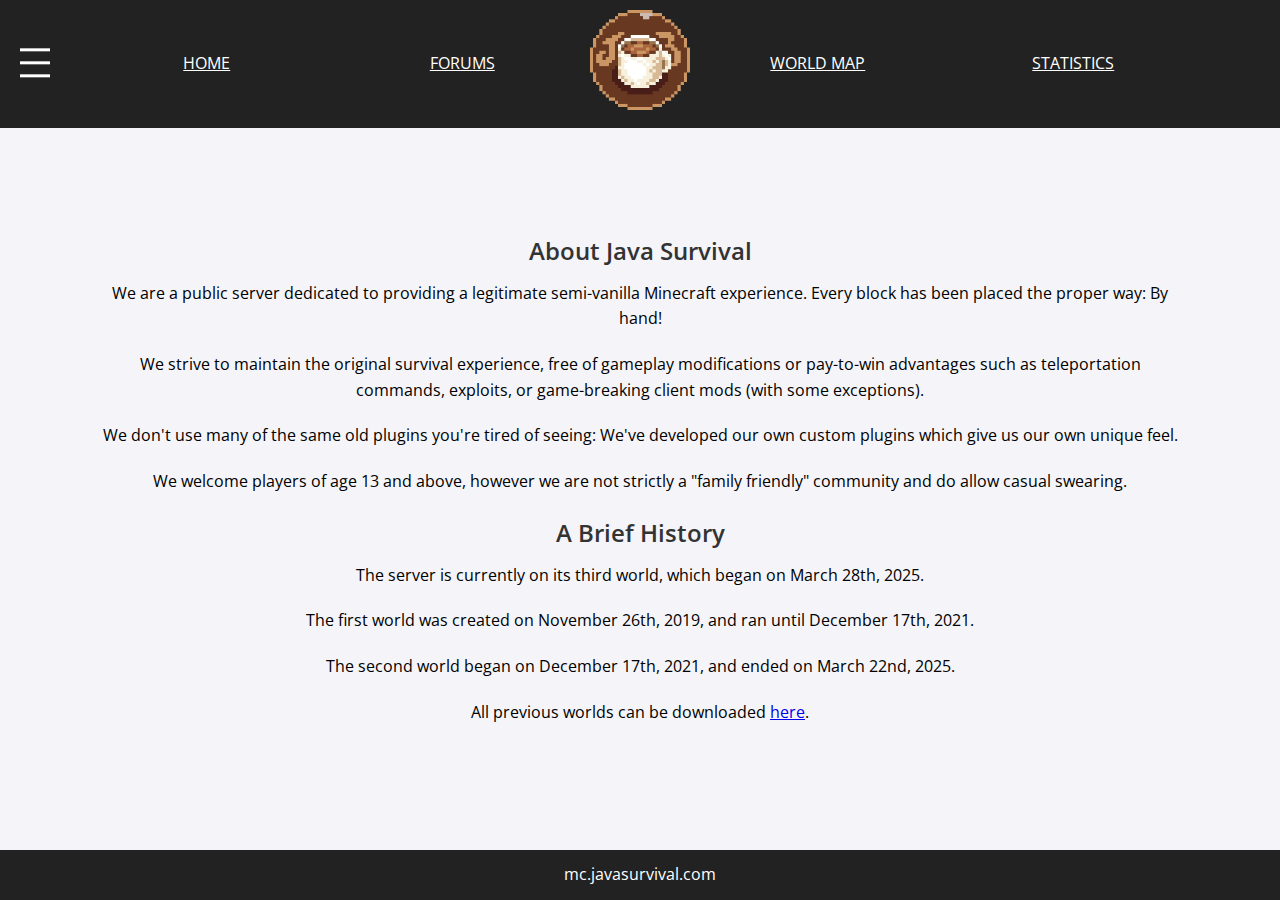
==== commit d0dfd033: "Small grammar changes on about page Add /rules redirect" ====
--- a/about/index.html
+++ b/about/index.html
@@ -17,10 +17,11 @@
         <p>We strive to maintain the original survival experience, free of gameplay modifications or pay-to-win advantages such as teleportation commands, exploits, or game-breaking client mods (with some exceptions).</p>
         <p>We don't use many of the same old plugins you're tired of seeing: We've developed our own custom plugins which give us our own unique feel.</p>
         <p>We welcome players of age 13 and above, however we are not strictly a "family friendly" community and do allow casual swearing.</p>
-        <h2>A History</h2>
-        <p>The server is currently on its third world which began on March 28th, 2025.</p>
-        <p>The original season was created on November 26th, 2019 and ran until December 17th, 2021.</p>
-        <p>The second season began on December 17th, 2021 and ended on March 22nd, 2025.</p>
+        <h2>A Brief History</h2>
+        <p>The server is currently on its third world, which began on March 28th, 2025.</p>
+        <p>The first world was created on November 26th, 2019, and ran until December 17th, 2021.</p>
+        <p>The second world began on December 17th, 2021, and ended on March 22nd, 2025.</p>
+        <p>All previous worlds can be downloaded <a href="/downloads">here</a>.</p>
       </div>
     </main>
     <span class="footer"></span>
--- a/css/style.css
+++ b/css/style.css
@@ -1,22 +1,22 @@
 /* Reset some default styles */
 body {
-	font-family: 'Open Sans', sans-serif;
-	line-height: 1.6;
-	display: flex;
-	flex-direction: column;
-	min-height: 100vh;
-	background-color: #222;
-	overflow-x: hidden;
-	margin: 0;
-	padding: 0;
-	box-sizing: border-box;
+    font-family: 'Open Sans', sans-serif;
+    line-height: 1.6;
+    display: flex;
+    flex-direction: column;
+    min-height: 100vh;
+    background-color: #222;
+    overflow-x: hidden;
+    margin: 0;
+    padding: 0;
+    box-sizing: border-box;
 }
 
 /* Ensure all elements use border-box sizing */
 *,
 *::before,
 *::after {
-	box-sizing: inherit;
+    box-sizing: inherit;
 }
 
 /* Universal reset for common elements */
@@ -26,96 +26,96 @@
 p,
 ul,
 li {
-	margin: 0;
-	padding: 0;
-	list-style: none;
-	text-decoration: none;
+    margin: 0;
+    padding: 0;
+    list-style: none;
+    text-decoration: none;
 }
 
 /* Container for fixed-width centered content */
 .container {
-	width: 90%;
-	max-width: 1200px;
-	margin: auto;
-	padding: 0 15px;
+    width: 90%;
+    max-width: 1200px;
+    margin: auto;
+    padding: 0 15px;
 }
 
 /* Header styling */
 header {
-	background: #222;
-	color: #fff;
-	padding: 10px 0;
-	position: relative;
-	z-index: 1000;
+    background: #222;
+    color: #fff;
+    padding: 10px 0;
+    position: relative;
+    z-index: 1000;
 }
 
 header .container {
-	display: flex;
-	justify-content: space-between;
-	align-items: center;
+    display: flex;
+    justify-content: space-between;
+    align-items: center;
 }
 
 header nav {
-	flex: 1;
+    flex: 1;
 }
 
 /* Header menu items */
 header ul {
-	display: flex;
-	justify-content: space-between;
-	align-items: center;
-	width: 100%;
+    display: flex;
+    justify-content: space-between;
+    align-items: center;
+    width: 100%;
 }
 
 header ul li {
-	flex: 1;
-	text-align: center;
+    flex: 1;
+    text-align: center;
 }
 
 header ul li a {
-	color: #fff;
-	text-transform: uppercase;
-	text-decoration: underline;
-	font-size: 16px;
-	transition: 0.3s;
+    color: #fff;
+    text-transform: uppercase;
+    text-decoration: underline;
+    font-size: 16px;
+    transition: 0.3s;
 }
 
 header ul li a:hover {
-	color: #ffa500;
+    color: #ffa500;
 }
 
 header .logo {
-	flex: 0 0 auto;
-	text-align: center;
+    flex: 0 0 auto;
+    text-align: center;
 }
 
 header .logo img {
-	height: 100px;
-	width: auto;
-	border-radius: 5px;
+    height: 100px;
+    width: auto;
+    border-radius: 5px;
 }
 
 /* Main content styling */
 main {
-	flex: 1;
-	display: flex;
-	flex-direction: column;
-	justify-content: center;
-	align-items: center;
-	text-align: center;
-	background: #f4f4f9;
-	padding: 20px;
+    flex: 1;
+    display: flex;
+    flex-direction: column;
+    justify-content: center;
+    align-items: center;
+    text-align: center;
+    background: #f4f4f9;
+    padding: 20px;
 }
 
 main h2 {
-	margin-bottom: 10px;
-	font-weight: 600;
-	color: #333;
+    margin-bottom: 10px;
+    font-weight: 600;
+    color: #333;
 }
 
 main p {
-	margin: 0 auto 20px;
-	text-align: center;
+    margin: 0 auto 20px;
+    text-align: center;
 }
 
 /* Hamburger menu styling */
@@ -139,7 +139,7 @@
     height: 3px;
     background-color: white;
     margin: 5px 0;
-	transition: 0.3s;
+    transition: 0.3s;
 }
 
 .hamburger-menu:hover div {
@@ -154,6 +154,7 @@
 .dropdown {
     display: block;
     position: absolute;
+    left: 0;
     width: 200px;
     background-color: #222;
 }
@@ -166,6 +167,7 @@
     display: none;
     text-align: center;
     font-size: 16px;
+    transition: 0.3s;
 }
 
 .dropdown-content a:hover {
@@ -180,155 +182,155 @@
 
 /* Adjustments for bigger screen sizes */
 @media (min-width: 769px) {
-	.left-right-nav {
-		display: none;
-	}
+    .left-right-nav {
+        display: none;
+    }
 }
 
 /* Adjustments for smaller screen sizes */
 @media (max-width: 768px) {
-	main {
-		padding: 10px;
-	}
-
-	.container {
-		width: 100%;
-		padding: 0 5px;
-	}
-
-	header .container {
-		flex-direction: column;
-		align-items: center;
-	}
-
-	header ul {
-		flex-direction: column;
-		align-items: center;
-	}
-
-	header ul li {
-		margin: 10px 0;
-		flex: none;
-		width: auto;
-	}
-
-	header .logo img {
-		height: 80px;
-	}
-
-	/* Hide left and right navigation on smaller screens */
-	.left-nav,
-	.right-nav {
-		display: none;
-	}
+    main {
+        padding: 10px;
+    }
+
+    .container {
+        width: 100%;
+        padding: 0 5px;
+    }
+
+    header .container {
+        flex-direction: column;
+        align-items: center;
+    }
+
+    header ul {
+        flex-direction: column;
+        align-items: center;
+    }
+
+    header ul li {
+        margin: 10px 0;
+        flex: none;
+        width: auto;
+    }
+
+    header .logo img {
+        height: 80px;
+    }
+
+    /* Hide left and right navigation on smaller screens */
+    .left-nav,
+    .right-nav {
+        display: none;
+    }
 }
 
 
 /* Staff logo styling */
 #staff-logo {
-	margin-top: 20px;
-	height: 80px;
-	width: auto;
-	border-radius: 5px;
+    margin-top: 20px;
+    height: 80px;
+    width: auto;
+    border-radius: 5px;
 }
 
 /* Footer styling */
 footer {
-	background: #222;
-	color: #fff;
-	text-align: center;
-	padding: 10px 0;
-	margin-top: auto;
-	display: flex;
-	justify-content: center;
-	align-items: center;
-	height: 50px;
+    background: #222;
+    color: #fff;
+    text-align: center;
+    padding: 10px 0;
+    margin-top: auto;
+    display: flex;
+    justify-content: center;
+    align-items: center;
+    height: 50px;
 }
 
 /* Slideshow container */
 .slideshow-container {
-	position: relative;
-	width: 100%;
-	max-width: 100%;
-	margin: 0 auto;
-	overflow: hidden;
+    position: relative;
+    width: 100%;
+    max-width: 100%;
+    margin: 0 auto;
+    overflow: hidden;
 }
 
 .slide {
-	display: none;
+    display: none;
 }
 
 .slide-img {
-	width: 100%;
-	height: 100%;
-	object-fit: cover;
+    width: 100%;
+    height: 100%;
+    object-fit: cover;
 }
 
 .slide-content {
-	position: relative;
+    position: relative;
 }
 
 .submitted-by {
-	position: absolute;
-	bottom: 10px;
-	left: 10px;
-	color: #fff;
-	background-color: rgba(0, 0, 0, 0.5);
-	padding: 5px 10px;
-	font-size: 14px;
+    position: absolute;
+    bottom: 10px;
+    left: 10px;
+    color: #fff;
+    background-color: rgba(0, 0, 0, 0.5);
+    padding: 5px 10px;
+    font-size: 14px;
 }
 
 /* Navigation arrows */
 .prev,
 .next {
-	cursor: pointer;
-	position: absolute;
-	top: 50%;
-	transform: translateY(-50%);
-	width: auto;
-	padding: 16px;
-	color: white;
-	font-weight: bold;
-	font-size: 30px;
-	transition: 0.6s ease;
-	z-index: 2;
+    cursor: pointer;
+    position: absolute;
+    top: 50%;
+    transform: translateY(-50%);
+    width: auto;
+    padding: 16px;
+    color: white;
+    font-weight: bold;
+    font-size: 30px;
+    transition: 0.6s ease;
+    z-index: 2;
 }
 
 .prev {
-	left: 0;
+    left: 0;
 }
 
 .next {
-	right: 0;
+    right: 0;
 }
 
 .prev:hover,
 .next:hover {
-	background-color: rgba(0, 0, 0, 0.8);
+    background-color: rgba(0, 0, 0, 0.8);
 }
 
 /* Heart animation */
 @keyframes heart-pulse {
-	0% {
-		transform: scale(1);
-		opacity: 1;
-	}
-
-	50% {
-		transform: scale(1.3);
-		opacity: 0.8;
-	}
-
-	100% {
-		transform: scale(1);
-		opacity: 0;
-	}
+    0% {
+        transform: scale(1);
+        opacity: 1;
+    }
+
+    50% {
+        transform: scale(1.3);
+        opacity: 0.8;
+    }
+
+    100% {
+        transform: scale(1);
+        opacity: 0;
+    }
 }
 
 .heart {
-	position: fixed;
-	z-index: 1000;
-	font-size: 48px;
-	color: #fd84fc;
-	animation: heart-pulse 2s ease-out;
+    position: fixed;
+    z-index: 1000;
+    font-size: 48px;
+    color: #fd84fc;
+    animation: heart-pulse 2s ease-out;
 }